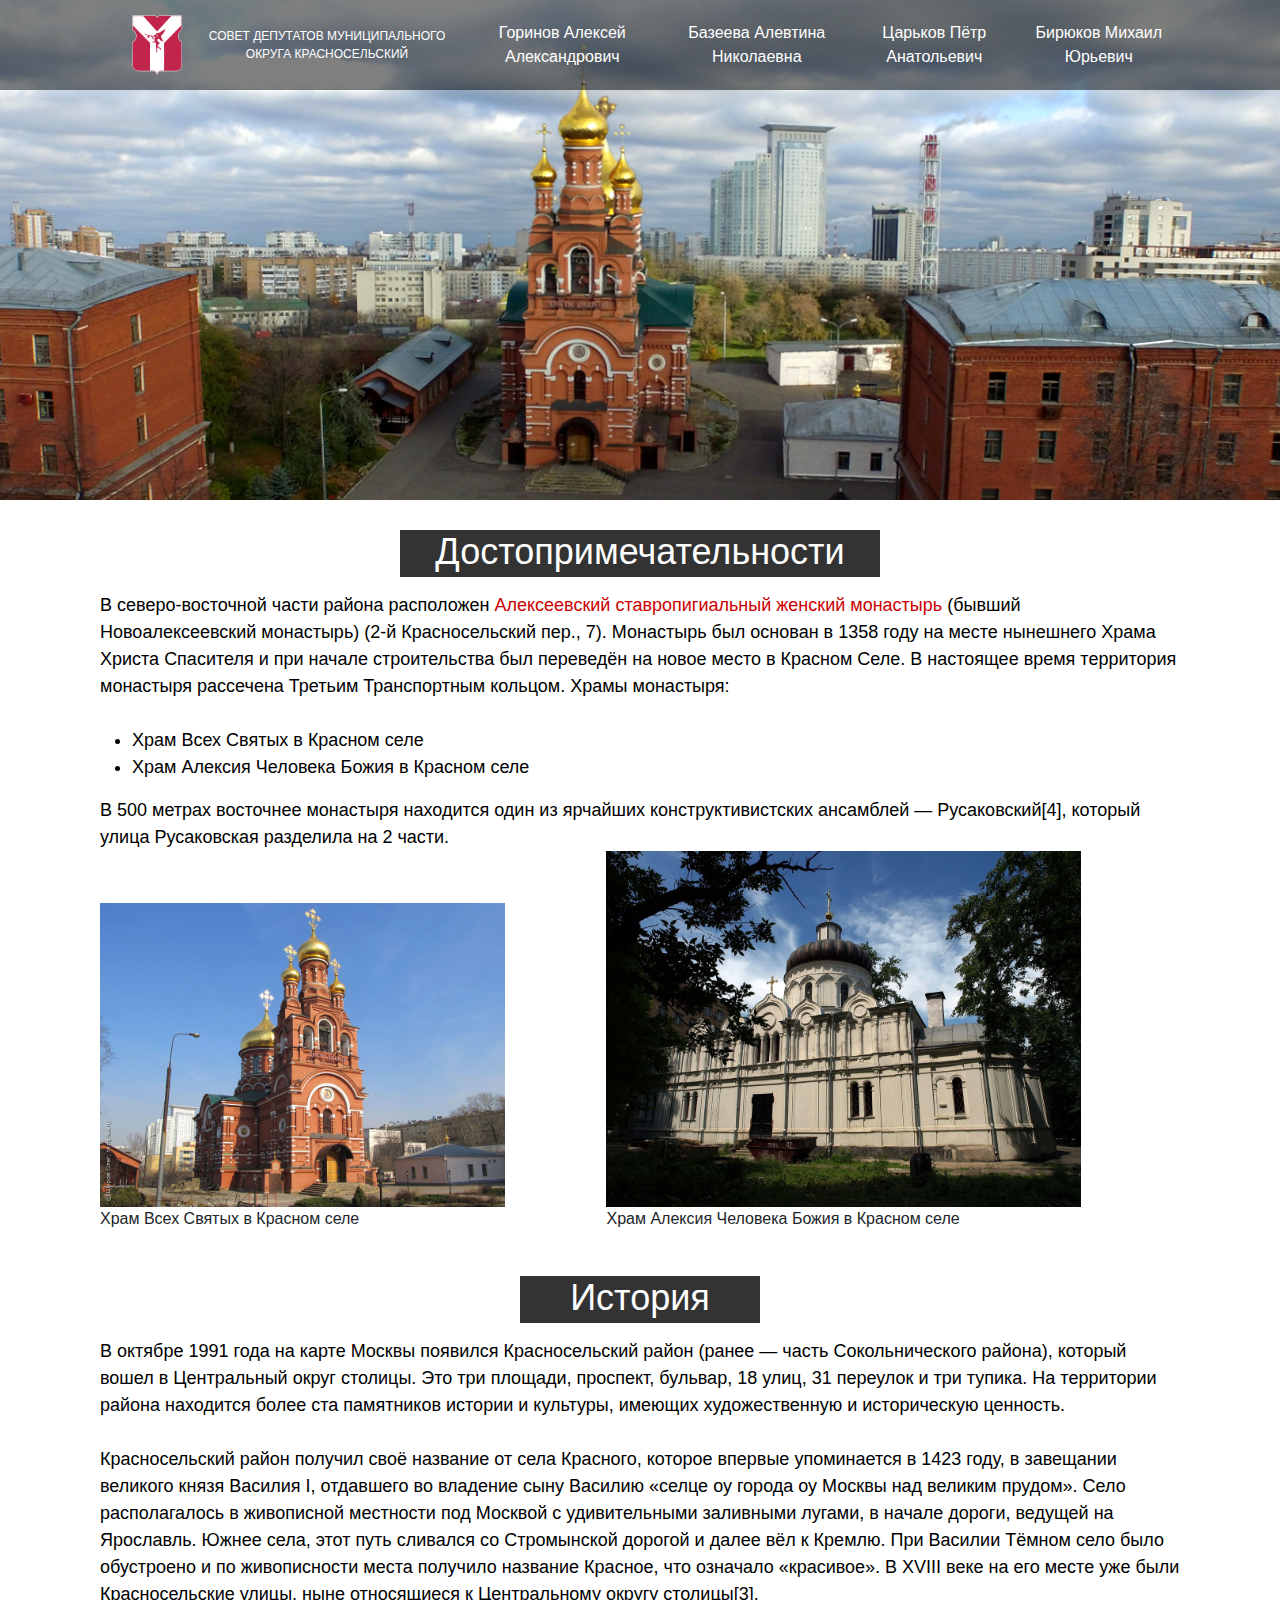
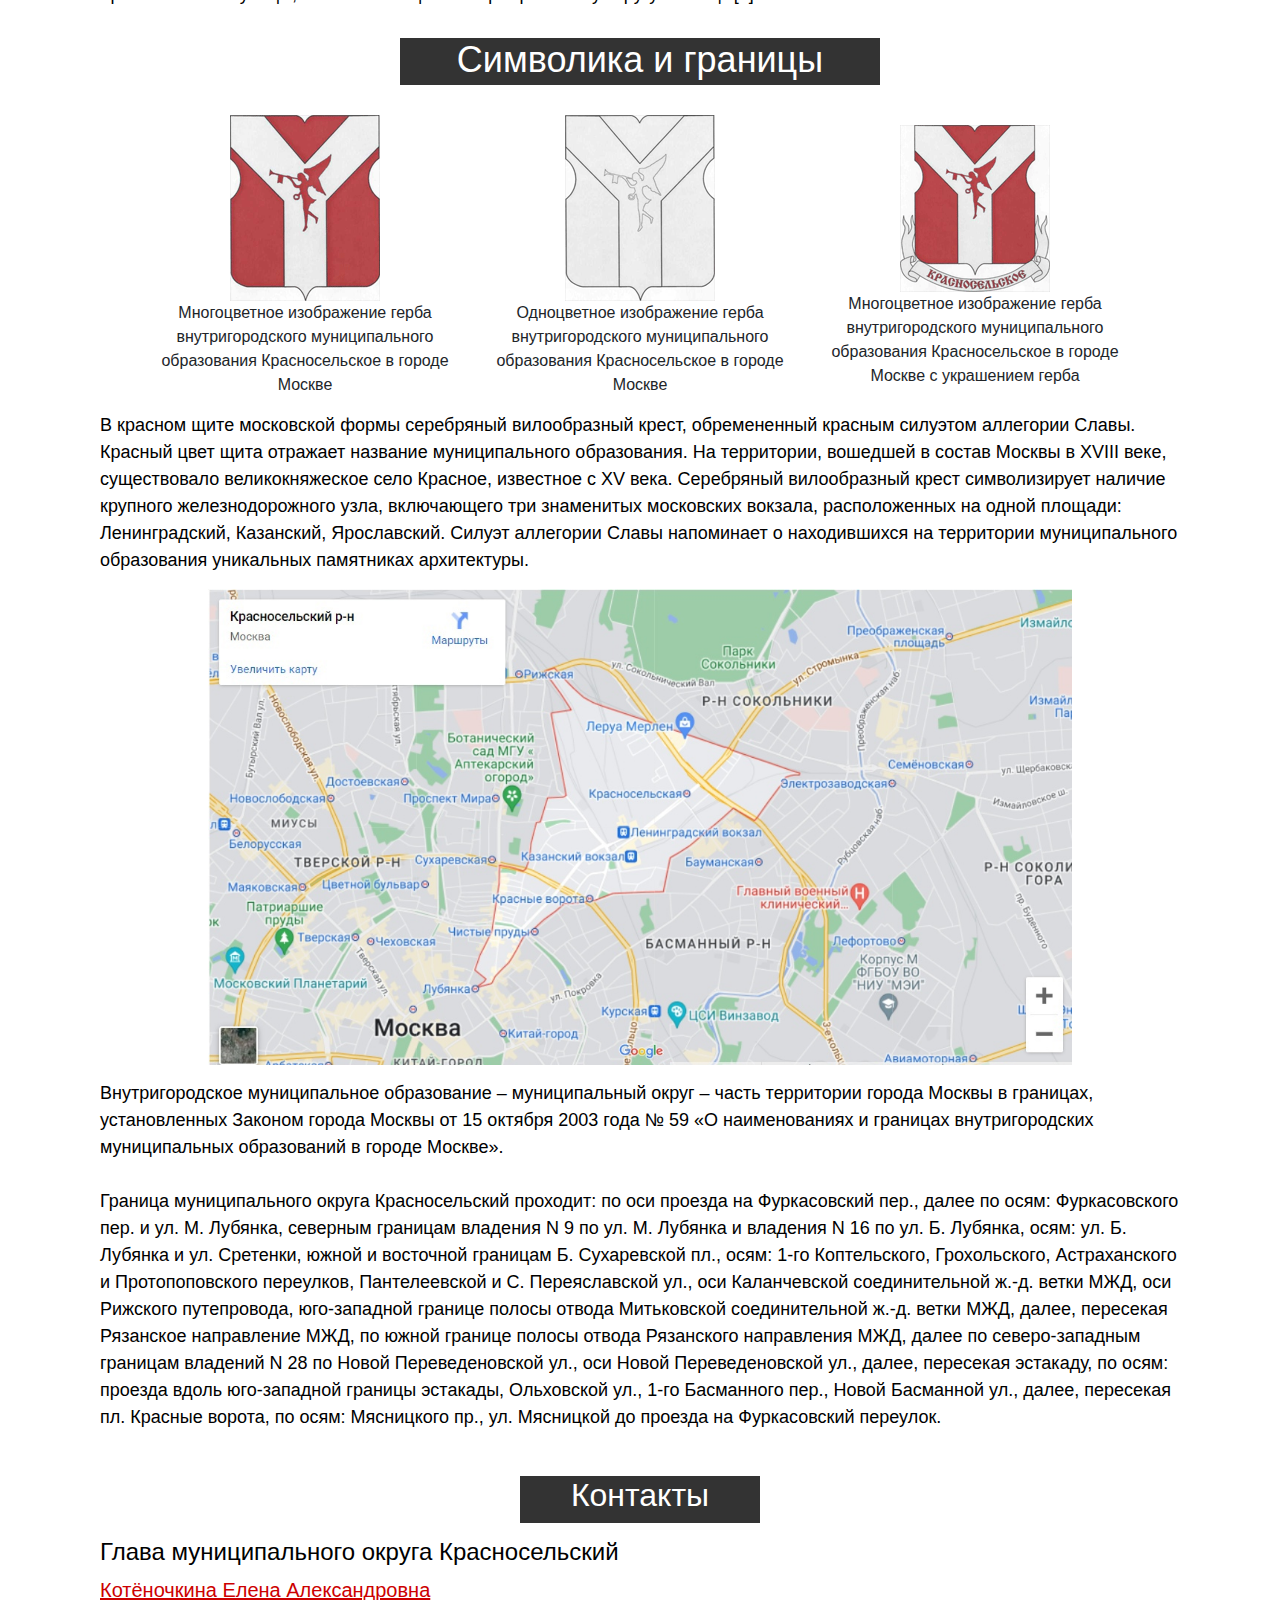
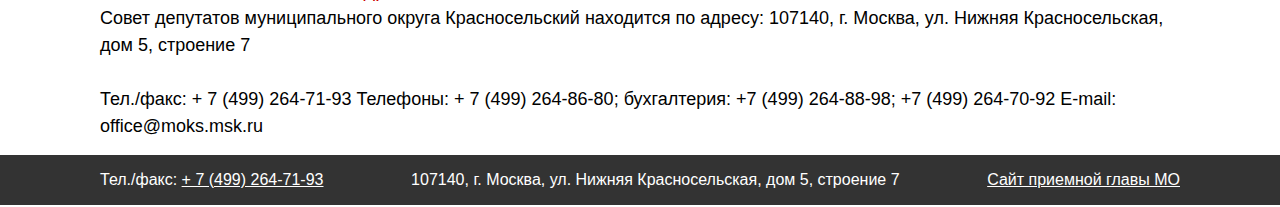
==== index.html @ d94feb89 "Add files via upload" ====
<!DOCTYPE html>
<html lang="en">
  <head>
    <meta charset="UTF-8" />
    <meta http-equiv="X-UA-Compatible" content="IE=edge" />
    <meta name="viewport" content="width=device-width, initial-scale=1.0" />
    <title>Муниципальный округ Красносельский</title>
    <link rel="stylesheet" href="css/bootstrap-reboot.min.css" />
    <link rel="stylesheet" href="css/style.min.css" />
  </head>
  <body>
    <header>
      <nav>
        <div class="container">
          <ul class="menu">
            <li class="menu__item">
              <div class="menu__logo">
                <a href="index.html" class="menu__link_main"
                  ><img src="icon/logo.png" alt="logo" class="menu__img"
                /></a>
                <div class="menu__name">
                  <a href="index.html" class="menu__link_main"
                    >СОВЕТ ДЕПУТАТОВ МУНИЦИПАЛЬНОГО ОКРУГА КРАСНОСЕЛЬСКИЙ</a
                  >
                </div>
              </div>
            </li>
            <li class="menu__item">
              <a href="site1.html" class="menu__link">Горинов Алексей Александрович</a>
            </li>
            <li class="menu__item">
              <a href="site2.html" class="menu__link">Базеева Алевтина Николаевна</a>
            </li>
            <li class="menu__item">
              <a href="site3.html" class="menu__link">Царьков Пётр Анатольевич</a>
            </li>
            <li class="menu__item">
              <a href="site4.html" class="menu_link">Бирюков Михаил Юрьевич</a>
            </li>
          </ul>
        </div>
      </nav>
      <div class="subheader">
        </div>
      </div>
    </header>
    <section class="attractions">
        <div class="container">
            <div class="header3"><h1>Достопримечательности</h1></div>
        <div class="attractions__text">
            В северо-восточной части района расположен <a href="http://www.hram-ks.ru/">Алексеевский ставропигиальный женский монастырь</a> (бывший Новоалексеевский монастырь) (2-й Красносельский пер., 7). Монастырь был основан в 1358 году на месте нынешнего Храма Христа Спасителя и при начале строительства был переведён на новое место в Красном Селе. В настоящее время территория монастыря рассечена Третьим Транспортным кольцом. Храмы монастыря:
            <br> <br>
            <ul class="attractions__list">
                <li>Храм Всех Святых в Красном селе</li>
                <li>Храм Алексия Человека Божия в Красном селе</li>
            </ul>
            В 500 метрах восточнее монастыря находится один из ярчайших конструктивистских ансамблей — Русаковский[4], который улица Русаковская разделила на 2 части.
        </div>
        <div class="attractions__wrapper">
            <div class="attractions__item">
                <img src="img/316_0175255b.jpg" alt="img" class="attractions__img">
                <div class="attractions__descr">Храм Всех Святых в Красном селе</div>
            </div>
            <div class="attractions__item">
                <img src="img/st-alexis3.jpg" alt="img" class="attractions__img">
                <div class="attractions__descr">Храм Алексия Человека Божия в Красном селе
                </div>
            </div>
        </div>
        </div>
    </section>
    <section class="info">
      <div class="container">
        <h2 class="header">История</h2>
        <div class="info__history">
          В октябре 1991 года на карте Москвы появился Красносельский район
          (ранее — часть Сокольнического района), который вошел в Центральный
          округ столицы. Это три площади, проспект, бульвар, 18 улиц, 31
          переулок и три тупика. На территории района находится более ста
          памятников истории и культуры, имеющих художественную и историческую
          ценность.<br />
          <br />Красносельский район получил своё название от села Красного,
          которое впервые упоминается в 1423 году, в завещании великого князя
          Василия I, отдавшего во владение сыну Василию «селце оу города оу
          Москвы над великим прудом». Село располагалось в живописной местности
          под Москвой с удивительными заливными лугами, в начале дороги, ведущей
          на Ярославль. Южнее села, этот путь сливался со Стромынской дорогой и
          далее вёл к Кремлю. При Василии Тёмном село было обустроено и по
          живописности места получило название Красное, что означало «красивое».
          В XVIII веке на его месте уже были Красносельские улицы, ныне
          относящиеся к Центральному округу столицы[3].
        </div>
      </div>
    </section>
    <section class="simvol">
      <div class="container">
        <h2 class="header2">Символика и границы округа</h2>
        <div class="simvol__main">
          <div class="simvol__item">
            <img src="icon/sym1.png" alt="img" />
            <div class="simvol__descr">
              Многоцветное изображение герба внутригородского муниципального
              образования Красносельское в городе Москве
            </div>
          </div>
          <div class="simvol__item">
            <img src="icon/sym2.png" alt="img" />
            <div class="simvol__descr">
              Одноцветное изображение герба внутригородского муниципального
              образования Красносельское в городе Москве
            </div>
          </div>
          <div class="simvol__item">
            <img src="icon/sym3.png" alt="img" />
            <div class="simvol__descr">
              Многоцветное изображение герба внутригородского муниципального
              образования Красносельское в городе Москве с украшением герба
            </div>
          </div>
        </div>
        <div class="simvol__text">
          В красном щите московской формы серебряный вилообразный крест,
          обремененный красным силуэтом аллегории Славы. Красный цвет щита
          отражает название муниципального образования. На территории, вошедшей
          в состав Москвы в XVIII веке, существовало великокняжеское село
          Красное, известное с XV века. Серебряный вилообразный крест
          символизирует наличие крупного железнодорожного узла, включающего три
          знаменитых московских вокзала, расположенных на одной площади:
          Ленинградский, Казанский, Ярославский. Силуэт аллегории Славы
          напоминает о находившихся на территории муниципального образования
          уникальных памятниках архитектуры.
        </div>
        <img src="img/map.jpg" alt="map" class="map" />
        <div class="simvol__text">
          Внутригородское муниципальное образование – муниципальный округ –
          часть территории города Москвы в границах, установленных Законом
          города Москвы от 15 октября 2003 года № 59 «О наименованиях и границах
          внутригородских муниципальных образований в городе Москве».<br /><br />
          Граница муниципального округа Красносельский проходит: по оси проезда
          на Фуркасовский пер., далее по осям: Фуркасовского пер. и ул. М.
          Лубянка, северным границам владения N 9 по ул. М. Лубянка и владения N
          16 по ул. Б. Лубянка, осям: ул. Б. Лубянка и ул. Сретенки, южной и
          восточной границам Б. Сухаревской пл., осям: 1-го Коптельского,
          Грохольского, Астраханского и Протопоповского переулков, Пантелеевской
          и С. Переяславской ул., оси Каланчевской соединительной ж.-д. ветки
          МЖД, оси Рижского путепровода, юго-западной границе полосы отвода
          Митьковской соединительной ж.-д. ветки МЖД, далее, пересекая Рязанское
          направление МЖД, по южной границе полосы отвода Рязанского направления
          МЖД, далее по северо-западным границам владений N 28 по Новой
          Переведеновской ул., оси Новой Переведеновской ул., далее, пересекая
          эстакаду, по осям: проезда вдоль юго-западной границы эстакады,
          Ольховской ул., 1-го Басманного пер., Новой Басманной ул., далее,
          пересекая пл. Красные ворота, по осям: Мясницкого пр., ул. Мясницкой
          до проезда на Фуркасовский переулок.
        </div>
      </div>
    </section>
    <section class="contacts">
        <div class="container">
            <div class="header"><h2>Контакты</h2></div>
            <div class="contacts__text">
                <h2>Глава муниципального округа Красносельский</h2>
                <div class="contacts__subtext"><a href="syte5.html">Котёночкина Елена Александровна</a><br>
                    Совет депутатов муниципального округа Красносельский находится по адресу:
                    107140, г. Москва, ул. Нижняя Красносельская, дом 5, строение 7
                    <br><br>
                      Тел./факс: + 7 (499) 264-71-93
                      Телефоны: + 7 (499) 264-86-80; бухгалтерия: +7 (499) 264-88-98; +7 (499) 264-70-92
                      E-mail: office@moks.msk.ru</div>
            </div>
        </div>
    </section>
    <footer>
      <div class="container">
        <div class="footer__wrapper">
          <div class="contacts">
            Тел./факс: <a href="tel:+74992647193">+ 7 (499) 264-71-93</a>
          </div>
          <div class="address">
            107140, г. Москва, ул. Нижняя Красносельская, дом 5, строение 7
          </div>
          <div class="footer__link"><a href="site6.html">Сайт приемной главы МО</a></div>
        </div>
      </div>
    </footer>
  </body>
</html>
---- css/style.min.css ----
*{font-family:"Museo Sans Cyrl",sans-serif}.container{max-width:1140px;margin:0 auto;padding-left:30px;padding-right:30px}header{background:url(../img/background.jpg) center center/cover no-repeat;height:500px}nav{background:rgba(0,0,0,.5);height:90px}.menu{height:90px;display:flex;justify-content:space-between;align-items:center}.menu li{list-style-type:none}.menu__logo{display:flex;justify-content:space-between;align-items:center;width:330px}.menu__img{width:50px}.menu__img img{width:100%}.menu__name{width:270px;font-size:12px}.menu__name a{color:#fff;text-decoration:none}.menu__item a{display:block;color:#fff;text-decoration:none;text-align:center}.subheader__head{position:absolute;right:150px;margin-top:50px;width:600px}.subheader__text{font-size:18px;color:#fff}.subheader a{display:block;text-decoration:none;color:#f33;font-size:30px}.header,.header2,.header3{display:block;height:47px;background-color:rgba(0,0,0,.8);width:240px;margin:0 auto;text-align:center;color:#fff;margin-top:15px;margin-bottom:15px;font-size:36px}.header2{width:480px}h1{font-size:36px}.header3{width:480px}.info{background-color:#fff;padding:15px 10px}.info__history{margin-top:15px;font-size:18px;color:#000}.simvol__main{padding:15px 0;margin:0 auto;display:flex;justify-content:space-between;align-items:center;width:1000px}.simvol__item{width:33%}.simvol__item img{display:block;margin:0 auto}.simvol__descr{text-align:center}.simvol__text{font-size:18px;color:#000;margin-bottom:15px}.map{display:block;width:80%;margin:0 auto;margin-top:15px;margin-bottom:15px}footer{background-color:rgba(0,0,0,.8)}footer .footer__wrapper{height:50px;width:100%;display:flex;justify-content:space-between;align-items:center}footer .contacts{color:#fff}footer .contacts a{color:#fff}footer .address{color:#fff}footer .footer__link a{color:#fff}.attractions{padding:15px 0}.attractions__wrapper{width:1100px;display:flex;justify-content:space-between;align-items:flex-end}.attractions__item img{width:80%}.attractions__text{font-size:18px;color:#000}.attractions__text a{text-decoration:none;color:#c00;cursor:pointer}.contacts{padding:15px 0}.contacts__text{font-size:18px;color:#000}.contacts__text h2{font-size:24px}.contacts__subtext a{color:#c00;font-size:20px}.about{padding:15px 0;padding-bottom:30px}.about__wrapper{display:flex;justify-content:space-between;align-items:center}.about__descr{display:block;margin-left:15px;font-size:18px;color:#000}.about .inform{display:block;margin:0 auto}.reception{padding:15px 0}.reception__text{margin-top:30px;font-size:18px;color:#000}.reception img{display:block;margin:0 auto}
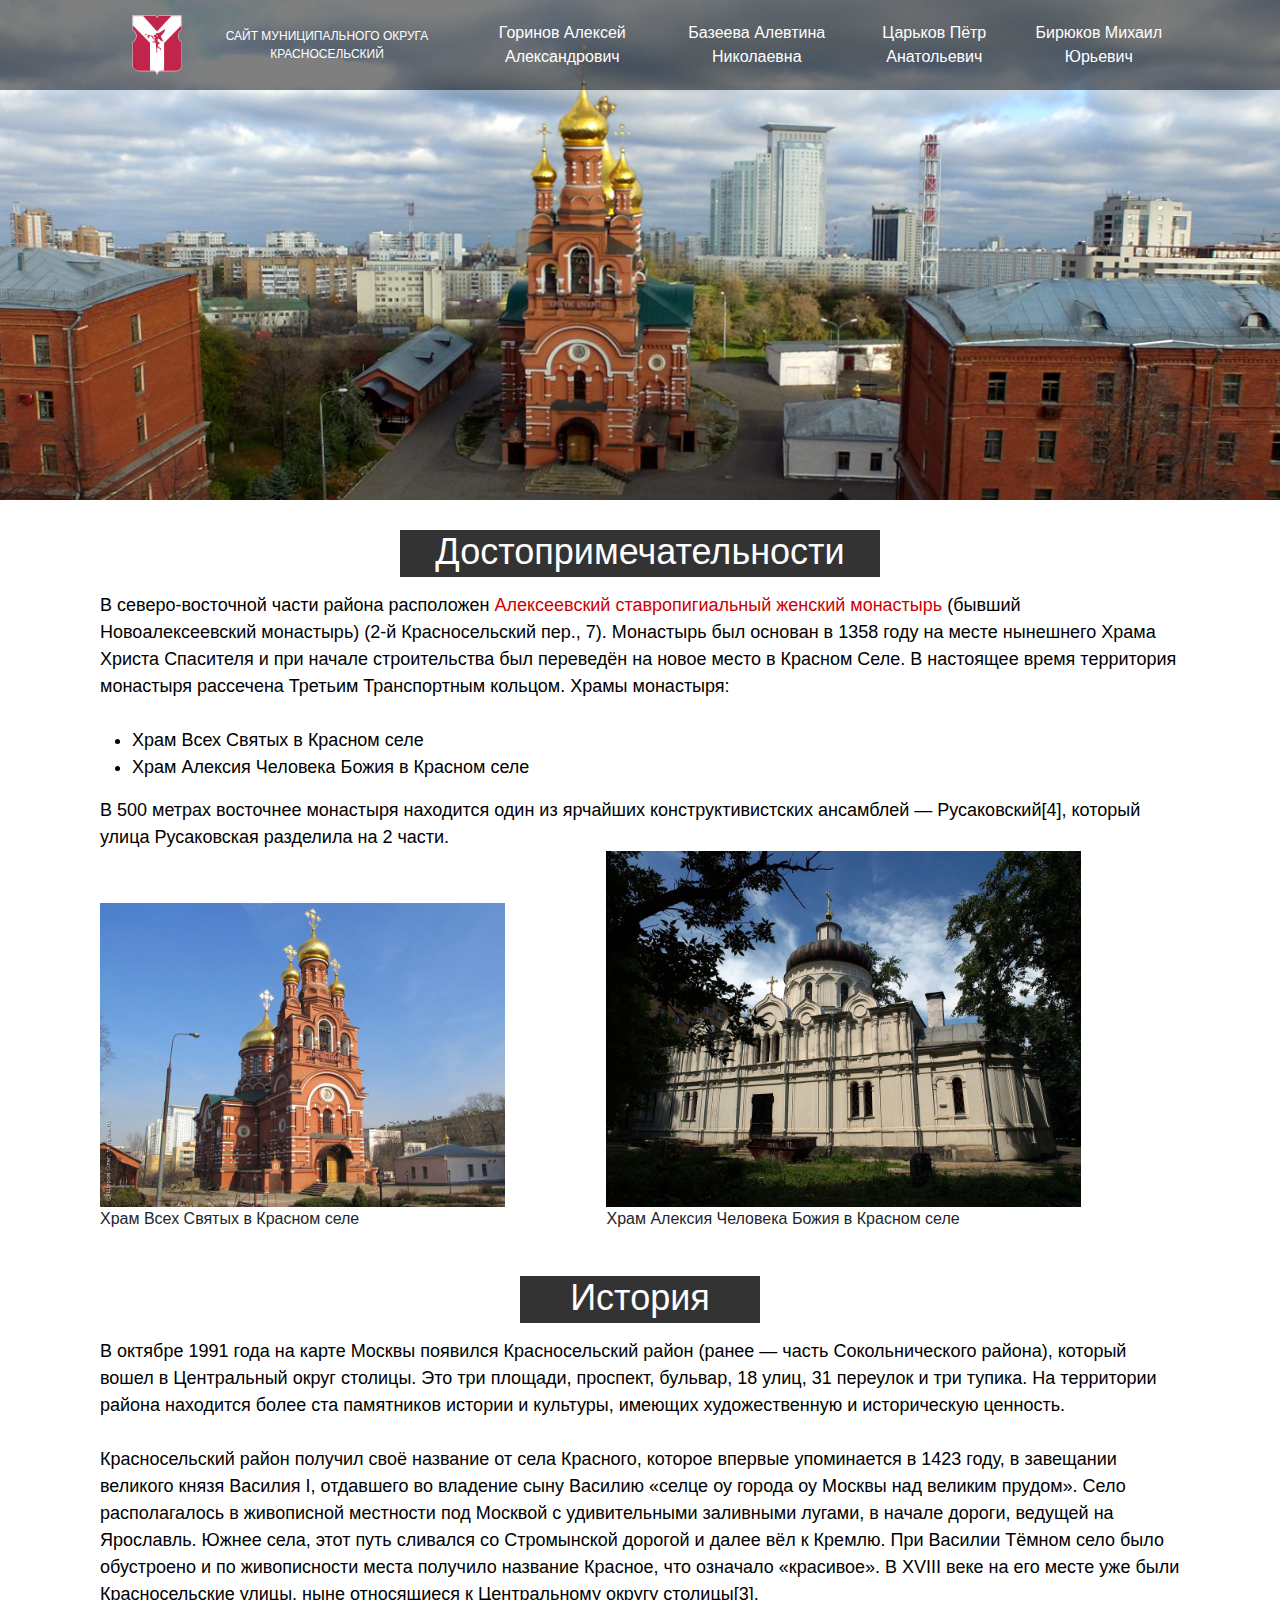
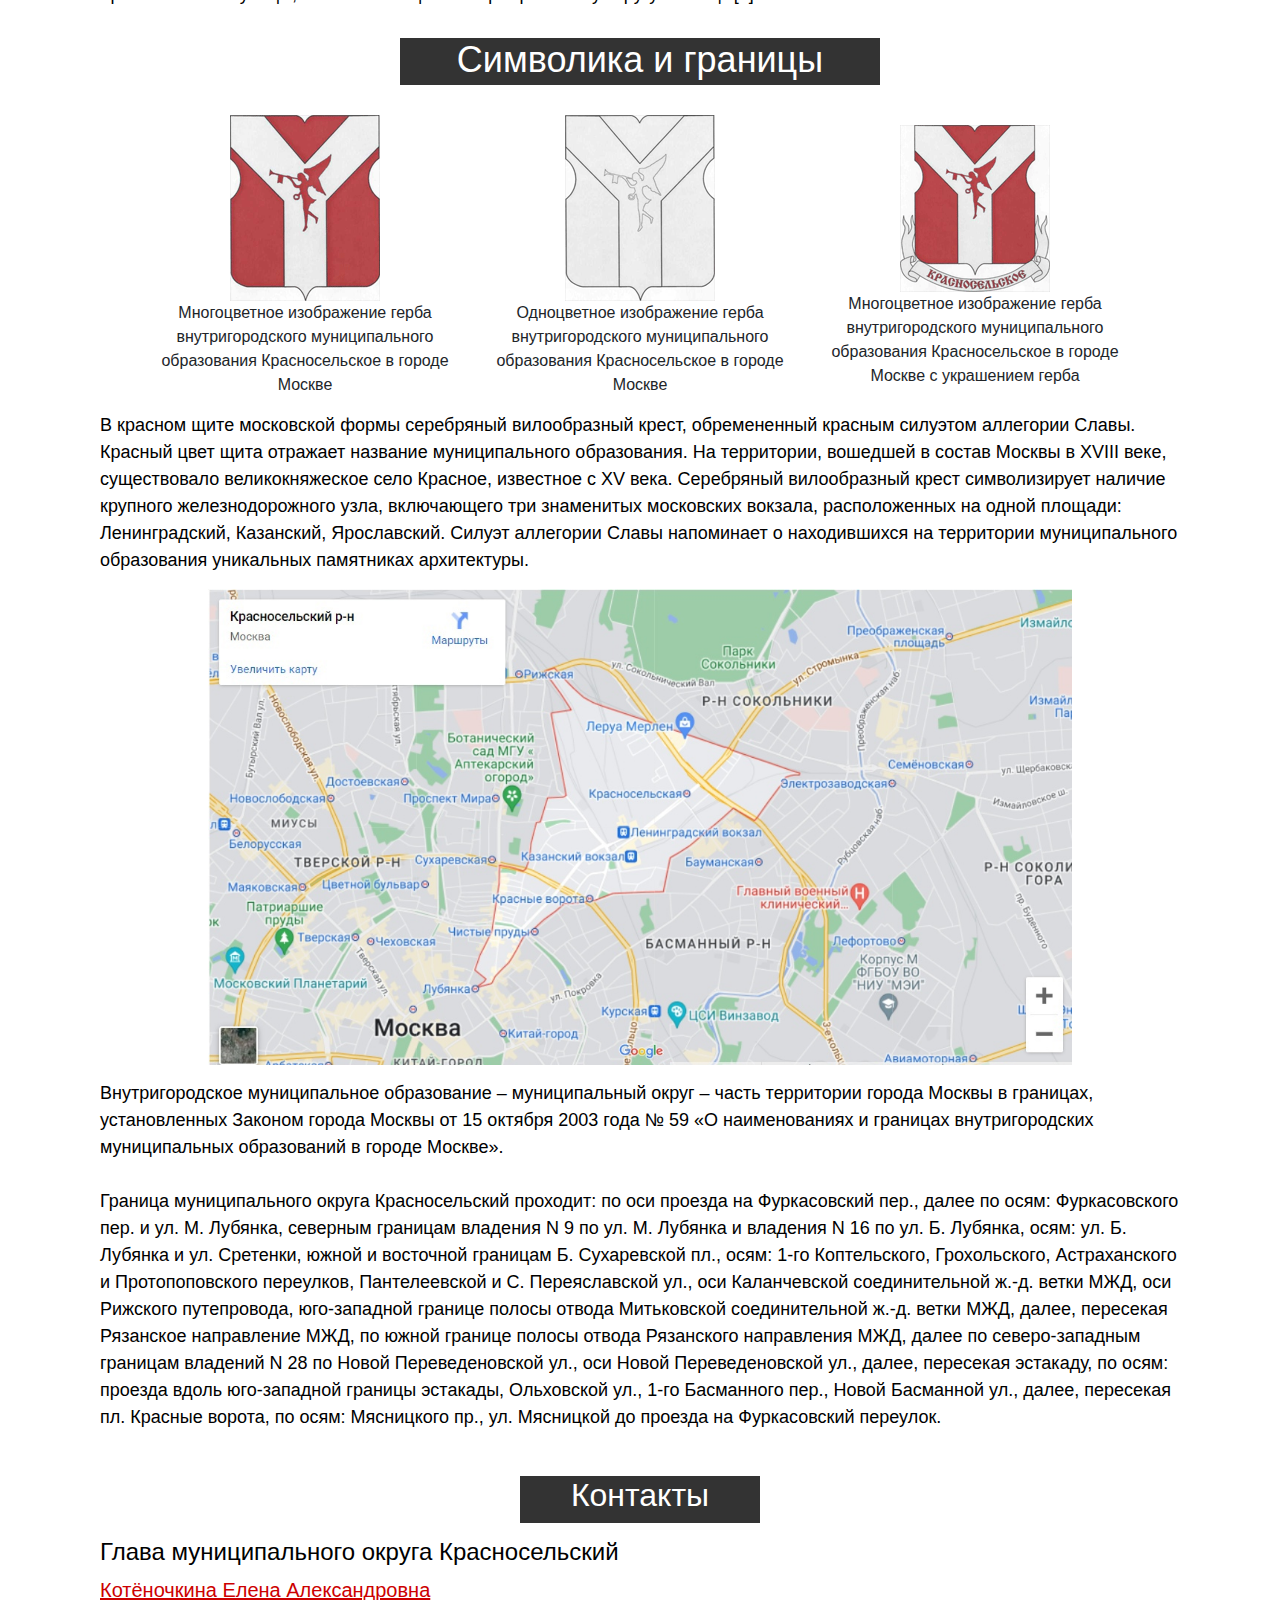
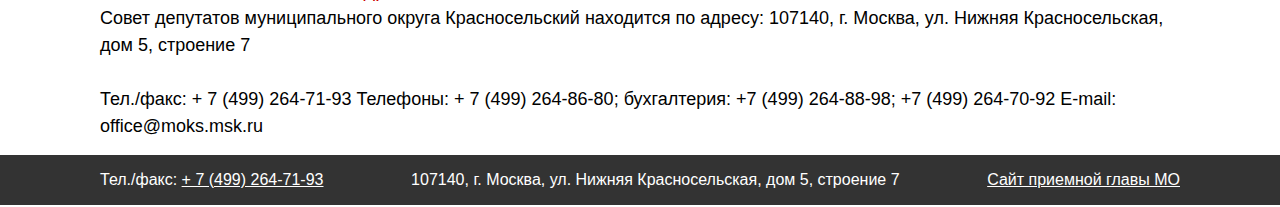
==== commit 261983d1: "Update index.html" ====
--- a/index.html
+++ b/index.html
@@ -20,7 +20,7 @@
                 /></a>
                 <div class="menu__name">
                   <a href="index.html" class="menu__link_main"
-                    >СОВЕТ ДЕПУТАТОВ МУНИЦИПАЛЬНОГО ОКРУГА КРАСНОСЕЛЬСКИЙ</a
+                    >САЙТ МУНИЦИПАЛЬНОГО ОКРУГА КРАСНОСЕЛЬСКИЙ</a
                   >
                 </div>
               </div>
